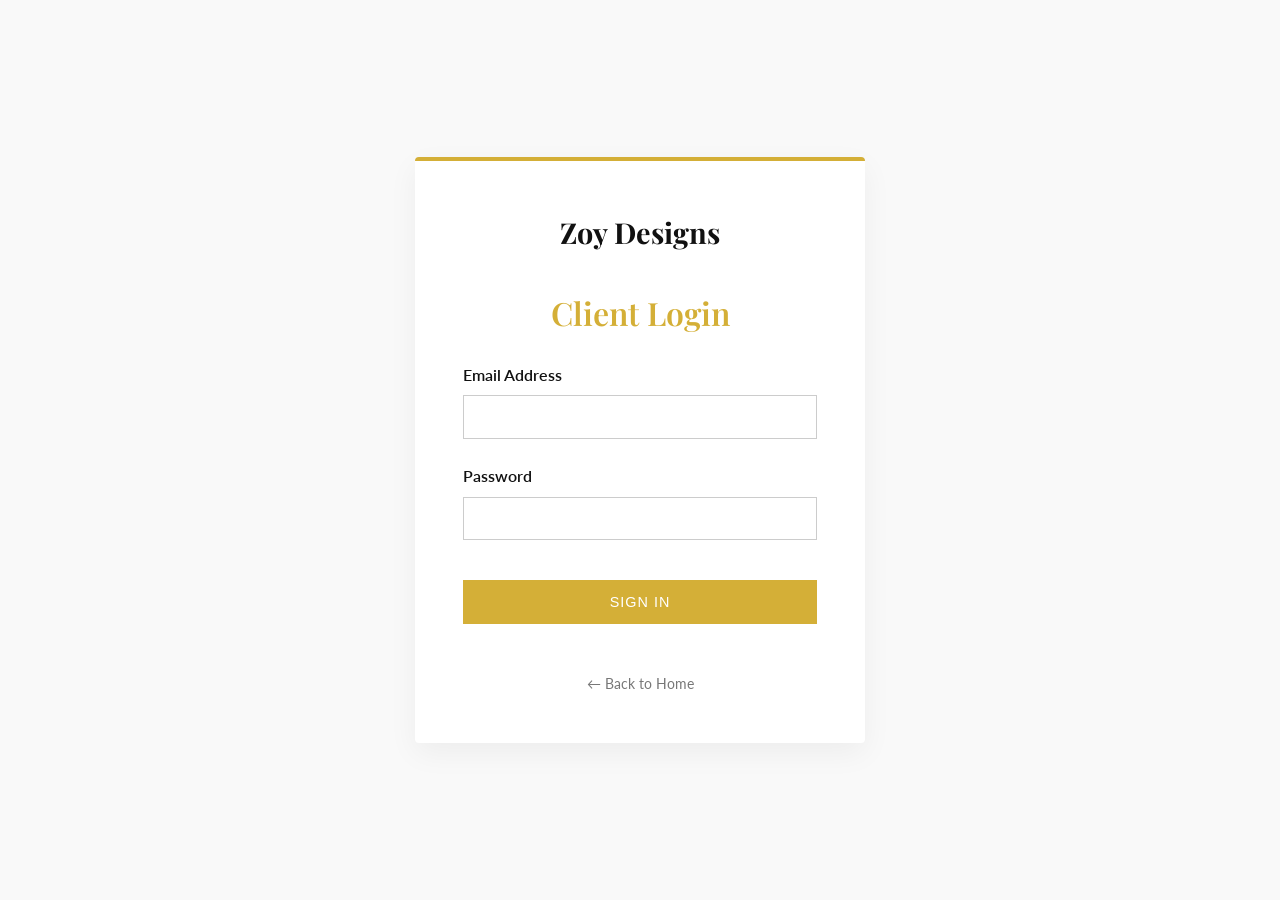
==== login.html @ bbd156e3 "Initial commit without secrets" ====
<!DOCTYPE html>
<html lang="en">
<head>
    <meta charset="UTF-8">
    <meta name="viewport" content="width=device-width, initial-scale=1.0">
    <title>Client Login | Zoy Designs</title>
    
    <!-- Google Fonts -->
    <link rel="preconnect" href="https://fonts.googleapis.com">
    <link rel="preconnect" href="https://fonts.gstatic.com" crossorigin>
    <link href="https://fonts.googleapis.com/css2?family=Lato:wght@300;400;700&family=Playfair+Display:ital,wght@0,400;0,600;0,700;1,400&display=swap" rel="stylesheet">
    
    <link rel="stylesheet" href="style.css">
    <style>
        .login-page-container {
            display: flex;
            align-items: center;
            justify-content: center;
            min-height: 100vh;
            background-color: var(--color-light-gray);
            padding: 2rem;
        }
        .login-box {
            background: var(--color-white);
            padding: 3rem;
            border-radius: 4px;
            width: 100%;
            max-width: 450px;
            box-shadow: 0 10px 30px rgba(0,0,0,0.05);
            border-top: 4px solid var(--color-gold);
            text-align: center;
        }
        .back-link {
            display: inline-block;
            margin-top: 2rem;
            color: #777;
            font-size: 0.9rem;
            text-decoration: none;
            transition: var(--transition-standard);
        }
        .back-link:hover {
            color: var(--color-gold);
        }
    </style>
</head>
<body>

    <div class="login-page-container">
        <div class="login-box">
            <a href="index.html" class="logo" style="display: block; margin-bottom: 2rem; font-size: 1.8rem;">Zoy Designs</a>
            
            <h2 class="section-title text-gold" style="font-size: 2rem; margin-bottom: 1.5rem;">Client Login</h2>
            
            <form id="dedicated-login-form">
                <div class="form-group">
                    <label for="email">Email Address</label>
                    <input type="email" id="email" required>
                </div>
                <div class="form-group">
                    <label for="password">Password</label>
                    <input type="password" id="password" required>
                </div>
                <button type="submit" class="btn-gold" style="width: 100%; margin-top: 1rem;">Sign In</button>
                <p class="login-msg" id="login-msg"></p>
            </form>
            
            <a href="index.html" class="back-link">&larr; Back to Home</a>
        </div>
    </div>

    <script>
        document.getElementById('dedicated-login-form').addEventListener('submit', (e) => {
            e.preventDefault();
            const email = document.getElementById('email').value;
            const msg = document.getElementById('login-msg');
            msg.style.color = 'green';
            msg.textContent = `Welcome back, ${email}! Loading dashboard...`;
            setTimeout(() => {
                window.location.href = 'index.html'; // Redirect to home or dashboard after mock login
            }, 1500);
        });
    </script>
</body>
</html>
---- style.css ----
:root {
    --color-black: #111111;
    --color-white: #ffffff;
    --color-light-gray: #f9f9f9;
    --color-gold: #d4af37;
    --color-gold-hover: #b5952f;
    --font-heading: 'Playfair Display', serif;
    --font-body: 'Lato', sans-serif;
    --transition-standard: all 0.3s ease;
}

* {
    margin: 0;
    padding: 0;
    box-sizing: border-box;
}

body {
    font-family: var(--font-body);
    color: var(--color-black);
    background-color: var(--color-white);
    line-height: 1.6;
    overflow-x: hidden;
}

h1, h2, h3, h4, h5, h6 {
    font-family: var(--font-heading);
    font-weight: 600;
}

a {
    text-decoration: none;
    color: inherit;
}

ul {
    list-style: none;
}

/* Utilities */
.container {
    max-width: 1200px;
    margin: 0 auto;
    padding: 0 2rem;
}

.text-center {
    text-align: center;
}

.text-gold {
    color: var(--color-gold);
}

.text-white {
    color: var(--color-white);
}

.bg-dark {
    background-color: var(--color-black);
    color: var(--color-white);
}

.bg-light {
    background-color: var(--color-light-gray);
}

.section {
    padding: 5rem 0;
}

.section-title {
    font-size: 2.5rem;
    margin-bottom: 1rem;
}

.section-subtitle {
    font-size: 1.1rem;
    color: #555;
    margin-bottom: 3rem;
}

.bg-dark .section-subtitle {
    color: #ccc;
}

/* Buttons */
.btn-gold {
    display: inline-block;
    background-color: var(--color-gold);
    color: var(--color-white);
    padding: 0.8rem 2rem;
    border: 1px solid var(--color-gold);
    text-transform: uppercase;
    letter-spacing: 1px;
    font-size: 0.9rem;
    transition: var(--transition-standard);
    cursor: pointer;
}

.btn-gold:hover {
    background-color: var(--color-gold-hover);
    border-color: var(--color-gold-hover);
}

.btn-gold-outline {
    display: inline-block;
    background-color: transparent;
    color: var(--color-gold);
    padding: 0.8rem 2rem;
    border: 1px solid var(--color-gold);
    text-transform: uppercase;
    letter-spacing: 1px;
    font-size: 0.9rem;
    transition: var(--transition-standard);
    cursor: pointer;
}

.btn-gold-outline:hover {
    background-color: var(--color-gold);
    color: var(--color-white);
}

.btn-white-outline {
    display: inline-block;
    background-color: transparent;
    color: var(--color-white);
    padding: 0.8rem 2rem;
    border: 1px solid var(--color-white);
    text-transform: uppercase;
    letter-spacing: 1px;
    font-size: 0.9rem;
    transition: var(--transition-standard);
    cursor: pointer;
}

.btn-white-outline:hover {
    background-color: var(--color-white);
    color: var(--color-black);
}

/* Navigation */
.navbar {
    display: flex;
    justify-content: space-between;
    align-items: center;
    padding: 1.5rem 5%;
    background-color: var(--color-white);
    position: sticky;
    top: 0;
    z-index: 1000;
    box-shadow: 0 2px 10px rgba(0,0,0,0.05);
}

.logo {
    font-family: var(--font-heading);
    font-size: 1.5rem;
    font-weight: 700;
    color: var(--color-black);
}

.nav-links {
    display: flex;
    align-items: center;
    gap: 2rem;
}

.nav-links a:not(.btn-gold-outline) {
    font-size: 0.95rem;
    text-transform: uppercase;
    letter-spacing: 1px;
    transition: var(--transition-standard);
}

.nav-links a:hover:not(.btn-gold-outline) {
    color: var(--color-gold);
}

/* Hero */
.hero {
    height: 80vh;
    display: flex;
    align-items: center;
    justify-content: center;
    text-align: center;
    background-color: var(--color-black);
    color: var(--color-white);
    padding: 0 1rem;
}

.hero-content h1 {
    font-size: 4rem;
    margin-bottom: 1rem;
    color: var(--color-gold);
}

.hero-content p {
    font-size: 1.2rem;
    max-width: 600px;
    margin: 0 auto 2rem auto;
    color: #ccc;
}

.hero-actions {
    display: flex;
    gap: 1rem;
    justify-content: center;
}

/* Features */
.features-grid {
    display: grid;
    grid-template-columns: repeat(auto-fit, minmax(250px, 1fr));
    gap: 2rem;
}

.feature-card {
    background: var(--color-white);
    padding: 2rem;
    border: 1px solid #eee;
    transition: var(--transition-standard);
}

.feature-card:hover {
    transform: translateY(-5px);
    box-shadow: 0 10px 20px rgba(0,0,0,0.05);
    border-color: var(--color-gold);
}

.feature-card h3 {
    margin-bottom: 1rem;
    font-size: 1.5rem;
}

/* Portfolio */
.portfolio-grid {
    display: grid;
    grid-template-columns: repeat(auto-fit, minmax(300px, 1fr));
    gap: 2rem;
}

.portfolio-item h3 {
    margin-top: 1rem;
    font-size: 1.2rem;
    color: var(--color-white);
}

.portfolio-placeholder {
    width: 100%;
    height: 300px;
    background-color: #222;
    display: flex;
    align-items: center;
    justify-content: center;
    color: #666;
    border: 1px solid #333;
    transition: var(--transition-standard);
}

.portfolio-placeholder:hover {
    border-color: var(--color-gold);
}

/* Pricing */
.pricing-grid {
    display: grid;
    grid-template-columns: repeat(auto-fit, minmax(300px, 1fr));
    gap: 2rem;
    align-items: center;
}

.pricing-card {
    background: var(--color-white);
    padding: 3rem 2rem;
    border: 1px solid #eee;
    transition: var(--transition-standard);
}

.pricing-card.featured {
    border: 2px solid var(--color-gold);
    transform: scale(1.05);
    box-shadow: 0 15px 30px rgba(0,0,0,0.08);
}

.pricing-card h3 {
    font-size: 1.8rem;
    margin-bottom: 0.5rem;
}

.pricing-card .price {
    font-size: 1.5rem;
    color: var(--color-gold);
    margin-bottom: 2rem;
    font-weight: 700;
}

.pricing-features {
    margin-bottom: 2rem;
    text-align: left;
}

.pricing-features li {
    padding: 0.5rem 0;
    border-bottom: 1px solid #eee;
}

.pricing-features li:last-child {
    border-bottom: none;
}

/* Contact */
.contact-links {
    display: flex;
    justify-content: center;
    gap: 1rem;
    flex-wrap: wrap;
}

/* Testimonials */
.testimonials-grid {
    display: grid;
    grid-template-columns: repeat(auto-fit, minmax(300px, 1fr));
    gap: 2rem;
}

.testimonial-card {
    background-color: #1a1a1a;
    padding: 2.5rem 2rem;
    border-left: 3px solid var(--color-gold);
    text-align: left;
}

.testimonial-card .quote {
    font-style: italic;
    color: #ddd;
    margin-bottom: 1.5rem;
}

.testimonial-card .author {
    font-family: var(--font-heading);
    color: var(--color-gold);
    font-size: 1.1rem;
}

/* FAQ */
.faq-list {
    max-width: 800px;
    margin: 0 auto;
}

.faq-item {
    background: var(--color-white);
    margin-bottom: 1rem;
    border: 1px solid #eee;
    padding: 1.5rem;
    cursor: pointer;
    transition: var(--transition-standard);
}

.faq-item:hover {
    border-color: var(--color-gold);
}

.faq-question {
    font-family: var(--font-body);
    font-size: 1.1rem;
    font-weight: 600;
}

.faq-answer {
    margin-top: 1rem;
    color: #555;
    display: none;
}

/* Footer */
.footer {
    text-align: center;
    padding: 2rem;
    background-color: #0a0a0a;
    color: #666;
    font-size: 0.9rem;
}

/* Modal */
.modal-overlay {
    display: none;
    position: fixed;
    top: 0; left: 0; width: 100%; height: 100%;
    background: rgba(0,0,0,0.8);
    z-index: 2000;
    align-items: center;
    justify-content: center;
}
.modal-content {
    background: var(--color-white);
    padding: 3rem;
    border-radius: 4px;
    width: 90%;
    max-width: 400px;
    position: relative;
    border-top: 4px solid var(--color-gold);
}
.close-modal {
    position: absolute;
    top: 10px; right: 15px;
    font-size: 1.5rem;
    cursor: pointer;
    color: #666;
}
.form-group {
    margin-bottom: 1.5rem;
    text-align: left;
}
.form-group label {
    display: block;
    margin-bottom: 0.5rem;
    font-weight: 600;
}
.form-group input {
    width: 100%;
    padding: 0.8rem;
    border: 1px solid #ccc;
    font-family: var(--font-body);
}
.login-msg {
    margin-top: 1rem;
    color: red;
    font-size: 0.9rem;
}

/* Chat Widget */
.chat-toggle {
    position: fixed;
    bottom: 30px;
    right: 30px;
    background: var(--color-gold);
    width: 60px;
    height: 60px;
    border-radius: 50%;
    display: flex;
    align-items: center;
    justify-content: center;
    cursor: pointer;
    box-shadow: 0 5px 15px rgba(0,0,0,0.2);
    z-index: 1000;
    transition: var(--transition-standard);
}
.chat-toggle:hover {
    transform: scale(1.1);
}
#chat-widget {
    display: none;
    position: fixed;
    bottom: 100px;
    right: 30px;
    width: 300px;
    background: var(--color-white);
    border-radius: 8px;
    box-shadow: 0 5px 25px rgba(0,0,0,0.2);
    z-index: 1000;
    flex-direction: column;
    overflow: hidden;
    border: 1px solid #eee;
}
.chat-header {
    background: var(--color-black);
    color: var(--color-gold);
    padding: 1rem;
    display: flex;
    justify-content: space-between;
    align-items: center;
    font-weight: bold;
}
.close-chat {
    cursor: pointer;
    font-size: 1.2rem;
    color: var(--color-white);
}
.chat-body {
    height: 300px;
    padding: 1rem;
    overflow-y: auto;
    background: #fafafa;
    display: flex;
    flex-direction: column;
    gap: 1rem;
}
.message {
    padding: 0.8rem;
    border-radius: 8px;
    max-width: 80%;
    font-size: 0.9rem;
}
.message.bot {
    background: #eee;
    align-self: flex-start;
}
.message.user {
    background: var(--color-gold);
    color: var(--color-white);
    align-self: flex-end;
}
.chat-footer {
    display: flex;
    padding: 0.8rem;
    border-top: 1px solid #eee;
    background: var(--color-white);
}
.chat-footer input {
    flex: 1;
    border: 1px solid #ccc;
    padding: 0.5rem;
    border-radius: 4px;
    margin-right: 0.5rem;
}
.chat-footer button {
    padding: 0.5rem 1rem;
    border-radius: 4px;
}

/* Hamburger Menu */
.hamburger {
    display: none;
    flex-direction: column;
    cursor: pointer;
    gap: 5px;
}

.hamburger .bar {
    width: 25px;
    height: 3px;
    background-color: var(--color-black);
    transition: var(--transition-standard);
}

/* Responsive */
@media (max-width: 992px) { /* Tablet */
    .hero-content h1 {
        font-size: 3rem;
    }
    .section {
        padding: 4rem 0;
    }
}

@media (max-width: 768px) { /* Mobile */
    .hamburger {
        display: flex;
    }
    .nav-links {
        display: none;
        flex-direction: column;
        position: absolute;
        top: 100%;
        left: 0;
        width: 100%;
        background-color: var(--color-white);
        padding: 2rem 0;
        box-shadow: 0 10px 10px rgba(0,0,0,0.1);
        text-align: center;
        gap: 1.5rem;
    }
    .nav-links.active {
        display: flex;
    }
    .hero-content h1 {
        font-size: 2.2rem;
    }
    .hero-content p {
        font-size: 1rem;
    }
    .hero-actions {
        flex-direction: column;
        width: 100%;
        padding: 0 1rem;
    }
    .pricing-card.featured {
        transform: none;
    }
    #chat-widget {
        right: 15px;
        bottom: 90px;
        width: calc(100% - 30px);
    }
    .chat-toggle {
        right: 15px;
        bottom: 15px;
    }
    .modal-content {
        padding: 2rem;
    }
}
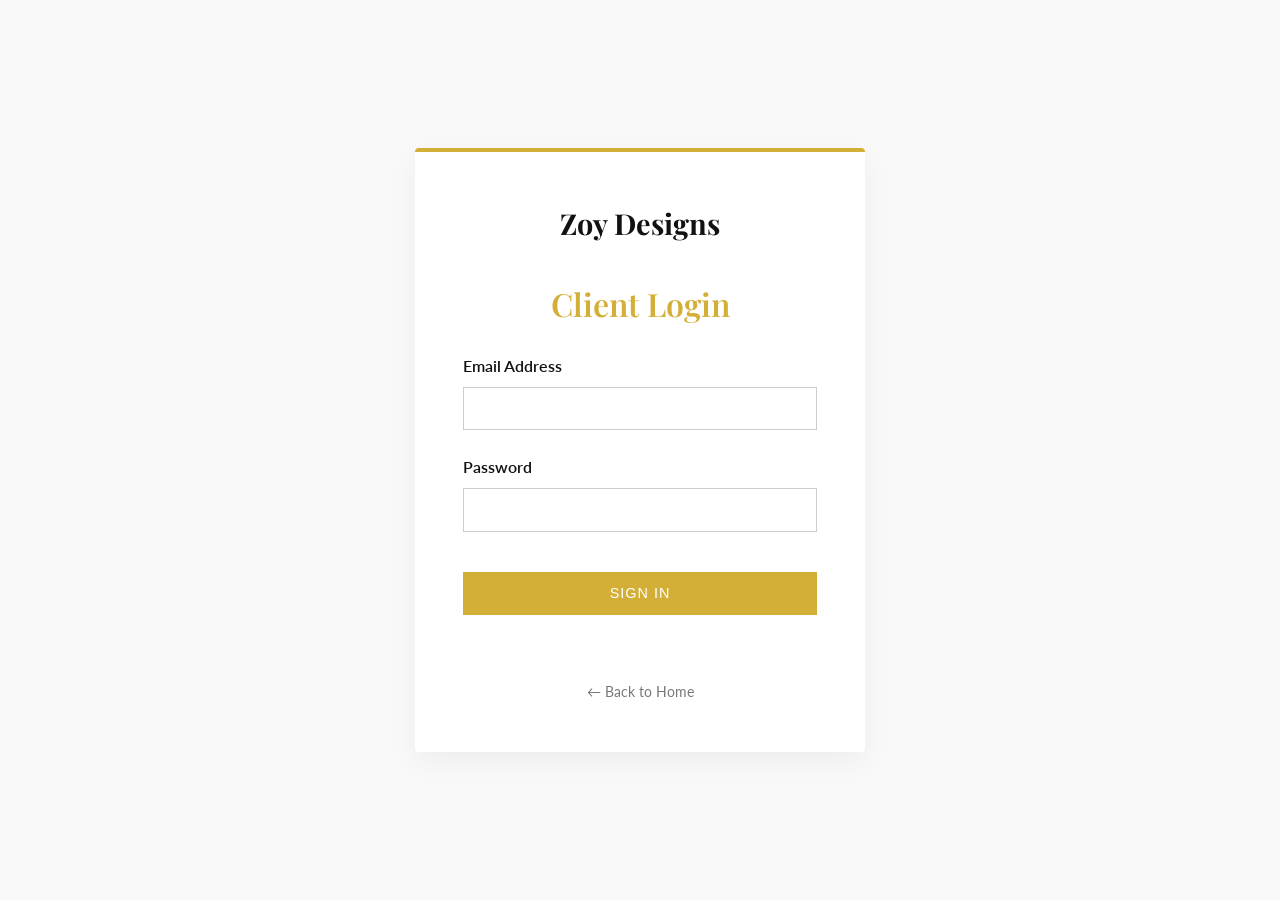
==== commit 554ce5fd: "feat: add custom gold Z favicon to replace default globe icon" ====
--- a/login.html
+++ b/login.html
@@ -4,6 +4,7 @@
     <meta charset="UTF-8">
     <meta name="viewport" content="width=device-width, initial-scale=1.0">
     <title>Client Login | Zoy Designs</title>
+    <link rel="icon" type="image/png" href="favicon.png">
     
     <!-- Google Fonts -->
     <link rel="preconnect" href="https://fonts.googleapis.com">
--- a/style.css
+++ b/style.css
@@ -425,8 +425,9 @@
 }
 .login-msg {
     margin-top: 1rem;
-    color: red;
+    color: inherit;
     font-size: 0.9rem;
+    min-height: 1.2em; /* Reserve space to avoid layout shift */
 }
 
 /* Chat Widget */
